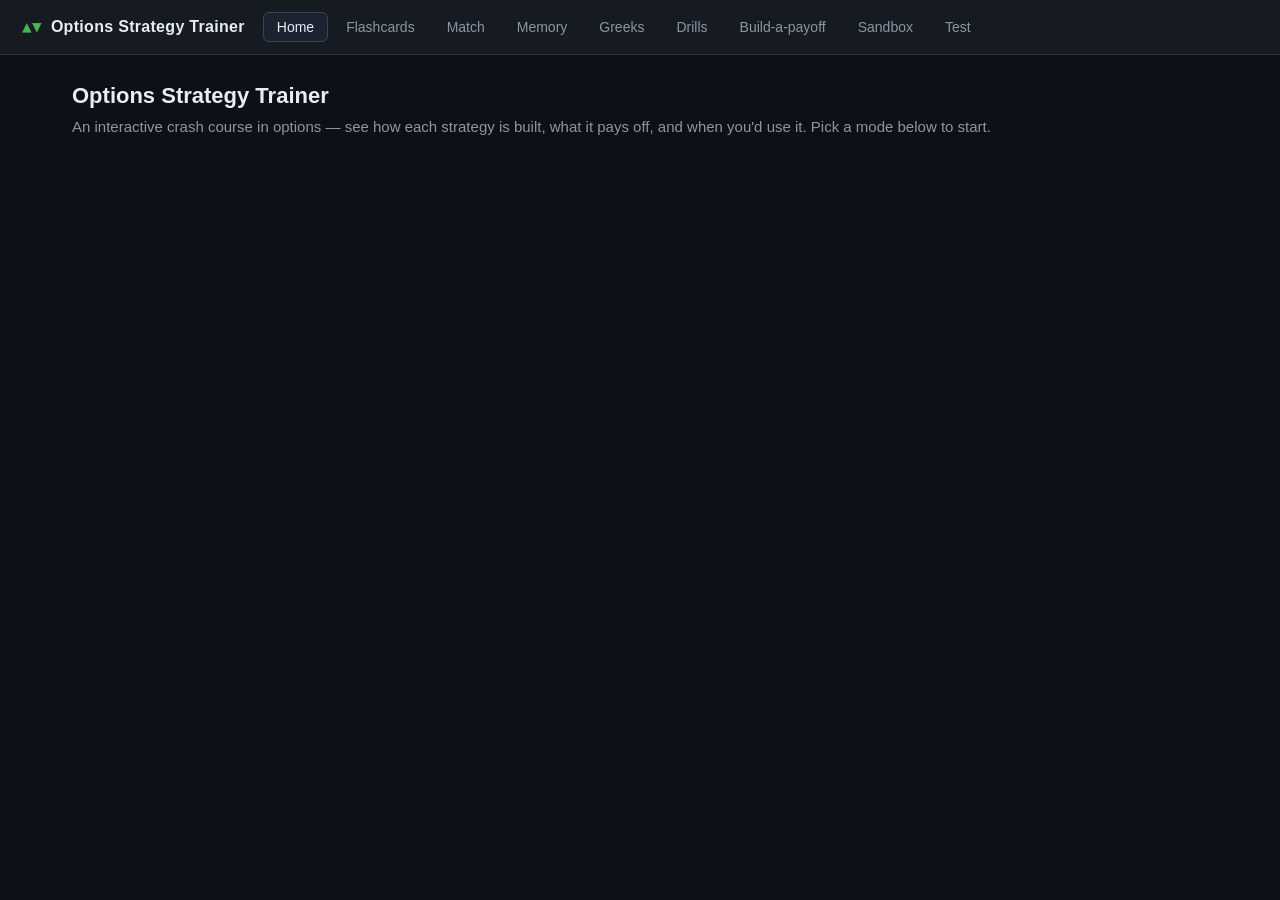
==== index.html @ cc21f36f "Home: new crash-course intro line; move filter below the mode cards Reworded the intro to "An intera" ====
<!DOCTYPE html>
<html lang="en">
<head>
  <meta charset="UTF-8" />
  <meta name="viewport" content="width=device-width, initial-scale=1.0" />
  <title>Options Strategy Trainer</title>
  <link rel="stylesheet" href="css/styles.css?v=19" />
</head>
<body>
  <div class="topbar">
    <div class="brand"><span class="tick">▲▼</span> Options Strategy Trainer</div>
    <nav id="nav"></nav>
    <span class="spacer"></span>
  </div>

  <div class="wrap">
    <div id="view"></div>
  </div>

  <!-- engine + data  (?v= bumped each deploy to bust the CDN/browser cache) -->
  <script src="js/payoff.js?v=19"></script>
  <script src="js/strategies.js?v=19"></script>
  <script src="js/greeks.js?v=19"></script>
  <script src="js/storage.js?v=19"></script>
  <!-- shell -->
  <script src="js/app.js?v=19"></script>
  <!-- modes: registering modes set the nav order (Home is prepended by the shell).
       greeks & outlook no longer register — they feed the Drills tab via DrillBank. -->
  <script src="js/modes/flashcards.js?v=19"></script>
  <script src="js/modes/match.js?v=19"></script>
  <script src="js/modes/memory.js?v=19"></script>
  <script src="js/modes/greeks.js?v=19"></script>
  <script src="js/modes/outlook.js?v=19"></script>
  <script src="js/modes/drills.js?v=19"></script>
  <script src="js/modes/build.js?v=19"></script>
  <script src="js/modes/sandbox.js?v=19"></script>
  <script src="js/modes/test.js?v=19"></script>
  <!-- boot -->
  <script>window.addEventListener('DOMContentLoaded', function () { App.boot(); });</script>
</body>
</html>
---- css/styles.css ----
/* ============================================================
 * styles.css — clean trading-desk dark theme
 * Monospace numbers, green profit / red loss accents.
 * ============================================================ */

:root {
  --bg:        #0d1117;
  --bg-2:      #161b22;
  --bg-3:      #1c2330;
  --panel:     #161b22;
  --border:    #2a3140;
  --border-2:  #3a4456;
  --text:      #e6edf3;
  --text-dim:  #8b96a5;
  --text-mute: #5b6675;

  --green:     #3fb950;
  --green-dim: rgba(63, 185, 80, 0.16);
  --red:       #f85149;
  --red-dim:   rgba(248, 81, 73, 0.16);
  --accent:    #58a6ff;
  --accent-dim:rgba(88, 166, 255, 0.14);
  --gold:      #d29922;

  --mono: "SF Mono", "JetBrains Mono", "Cascadia Code", "Consolas", ui-monospace, monospace;
  --sans: -apple-system, "Segoe UI", Roboto, Helvetica, Arial, sans-serif;

  --radius: 8px;
  --shadow: 0 4px 18px rgba(0,0,0,0.4);
}

* { box-sizing: border-box; }

html, body {
  margin: 0;
  padding: 0;
  background: var(--bg);
  color: var(--text);
  font-family: var(--sans);
  font-size: 15px;
  line-height: 1.5;
  -webkit-font-smoothing: antialiased;
}

.mono, .num { font-family: var(--mono); }
.profit { color: var(--green); }
.loss   { color: var(--red); }
.dim    { color: var(--text-dim); }

a { color: var(--accent); text-decoration: none; }
a:hover { text-decoration: underline; }

/* ---------------- Top bar / nav ---------------- */
.topbar {
  display: flex;
  align-items: center;
  gap: 18px;
  padding: 12px 22px;
  background: var(--bg-2);
  border-bottom: 1px solid var(--border);
  position: sticky;
  top: 0;
  z-index: 50;
}
.topbar .brand {
  font-weight: 700;
  letter-spacing: 0.3px;
  font-size: 16px;
  display: flex;
  align-items: center;
  gap: 9px;
}
.topbar .brand .tick { color: var(--green); font-family: var(--mono); }
.topbar nav { display: flex; gap: 4px; flex-wrap: wrap; }
.topbar nav button {
  background: transparent;
  border: 1px solid transparent;
  color: var(--text-dim);
  padding: 6px 13px;
  border-radius: 6px;
  font-size: 14px;
  cursor: pointer;
  font-family: var(--sans);
}
.topbar nav button:hover { color: var(--text); background: var(--bg-3); }
.topbar nav button.active {
  color: var(--text);
  background: var(--bg-3);
  border-color: var(--border-2);
}
.topbar .spacer { flex: 1; }

/* ---------------- Layout ---------------- */
.wrap { max-width: 1180px; margin: 0 auto; padding: 24px 22px 64px; }
h1 { font-size: 22px; margin: 0 0 4px; }
h2 { font-size: 18px; margin: 28px 0 12px; border-bottom: 1px solid var(--border); padding-bottom: 6px; }
.sub { color: var(--text-dim); margin: 0 0 20px; }

/* ---------------- Buttons / controls ---------------- */
.btn {
  background: var(--bg-3);
  border: 1px solid var(--border-2);
  color: var(--text);
  padding: 9px 16px;
  border-radius: 6px;
  font-size: 14px;
  cursor: pointer;
  font-family: var(--sans);
}
.btn:hover { border-color: var(--accent); }
.btn.primary { background: var(--accent); border-color: var(--accent); color: #0d1117; font-weight: 600; }
.btn.primary:hover { filter: brightness(1.08); }
.btn:disabled { opacity: 0.45; cursor: not-allowed; }
.btn.ghost { background: transparent; }

.pill {
  display: inline-block;
  font-family: var(--mono);
  font-size: 11px;
  text-transform: uppercase;
  letter-spacing: 0.5px;
  padding: 2px 8px;
  border-radius: 999px;
  border: 1px solid var(--border-2);
  color: var(--text-dim);
}
.pill.single   { color: #79c0ff; border-color: #2d4f76; }
.pill.vertical { color: #d2a8ff; border-color: #4d3b6b; }
.pill.vol      { color: #ffa657; border-color: #6b4a2d; }
.pill.advanced { color: #ff7b72; border-color: #6b2f2c; }
.pill.beginner    { color: var(--green); }
.pill.intermediate{ color: var(--gold); }
.pill.advanced-tier { color: var(--red); }

/* ---------------- Cards ---------------- */
.grid {
  display: grid;
  grid-template-columns: repeat(auto-fill, minmax(320px, 1fr));
  gap: 16px;
}
.card {
  background: var(--panel);
  border: 1px solid var(--border);
  border-radius: var(--radius);
  padding: 14px 16px;
}
.card .card-head {
  display: flex;
  align-items: center;
  justify-content: space-between;
  gap: 8px;
  margin-bottom: 8px;
}
.card .card-head .name { font-weight: 650; font-size: 15px; }
.card .tags { display: flex; gap: 6px; flex-wrap: wrap; margin-bottom: 8px; }

/* ---------------- Payoff SVG ---------------- */
.payoff-svg {
  width: 100%;
  height: auto;
  display: block;
  background: var(--bg);
  border: 1px solid var(--border);
  border-radius: 6px;
}
.payoff-svg.payoff-mini { border: none; background: transparent; }

.payoff-line   { fill: none; stroke: var(--accent); stroke-width: 2.2; vector-effect: non-scaling-stroke; }
.payoff-component { fill: none; stroke: #a371f7; stroke-width: 1.4; stroke-dasharray: 5 3; opacity: 0.9; vector-effect: non-scaling-stroke; }
.payoff-mini .payoff-component { stroke-width: 1.1; opacity: 0.8; }
.zero-line     { stroke: var(--border-2); stroke-width: 1; stroke-dasharray: 3 3; }
.spot-line     { stroke: var(--text-mute); stroke-width: 1; stroke-dasharray: 2 4; opacity: 0.7; }
.pl-profit-fill{ fill: var(--green-dim); stroke: none; }
.pl-loss-fill  { fill: var(--red-dim); stroke: none; }
.be-dot        { fill: var(--gold); stroke: var(--bg); stroke-width: 1; }
.be-label      { fill: var(--gold); font-family: var(--mono); font-size: 10px; text-anchor: middle; }
.axis-label    { fill: var(--text-dim); font-family: var(--mono); font-size: 10px; }
.axis-label.y  { text-anchor: end; }
.axis-label.x.start { text-anchor: start; }
.axis-label.x.mid   { text-anchor: middle; }
.axis-label.x.end   { text-anchor: end; }

/* ---------------- Metrics table ---------------- */
.metrics {
  display: grid;
  grid-template-columns: auto 1fr;
  gap: 2px 12px;
  font-family: var(--mono);
  font-size: 12.5px;
  margin-top: 10px;
}
.metrics .k { color: var(--text-dim); }
.metrics .v { text-align: right; }

.legs {
  font-family: var(--mono);
  font-size: 12.5px;
  color: var(--text-dim);
  margin-top: 8px;
  line-height: 1.7;
}
.legs .buy  { color: var(--green); }
.legs .sell { color: var(--red); }

/* ---------------- Utility ---------------- */
.row { display: flex; gap: 12px; align-items: center; flex-wrap: wrap; }
.muted-box {
  background: var(--bg-2);
  border: 1px solid var(--border);
  border-radius: var(--radius);
  padding: 16px;
}
.tag-line { font-family: var(--mono); font-size: 12px; color: var(--text-dim); }

.home-footer {
  margin-top: 40px;
  padding-top: 18px;
  border-top: 1px solid var(--border);
  text-align: center;
  color: var(--text-dim);
  font-size: 13px;
}
.home-footer-sub { color: var(--text-mute); font-size: 11px; margin-top: 3px; letter-spacing: 0.3px; }

/* ---------------- Match mode ---------------- */
.hud .hud-stat {
  background: var(--bg-2);
  border: 1px solid var(--border);
  border-radius: 6px;
  padding: 6px 12px;
  font-size: 14px;
}
.hud .hud-stat .mono { font-size: 15px; font-weight: 600; }

.match-board {
  display: grid;
  grid-template-columns: repeat(auto-fill, minmax(170px, 1fr));
  gap: 12px;
}
.match-board.paused .tile { visibility: hidden; }
.paused-msg {
  background: var(--bg-3);
  border: 1px dashed var(--border-2);
  border-radius: var(--radius);
  padding: 18px;
  text-align: center;
  color: var(--gold);
  font-family: var(--mono);
  margin-bottom: 12px;
}
.tile {
  background: var(--panel);
  border: 1px solid var(--border-2);
  border-radius: var(--radius);
  padding: 12px;
  min-height: 92px;
  display: flex;
  align-items: center;
  justify-content: center;
  text-align: center;
  cursor: grab;
  user-select: none;
  transition: transform 0.12s, box-shadow 0.12s, opacity 0.3s, border-color 0.12s, background 0.12s;
}
.tile:hover { border-color: var(--accent); }
.tile:active { cursor: grabbing; }
.tile.dragging { opacity: 0.5; }
.tile.drop-hover { border-color: var(--accent); background: var(--accent-dim); }
.tile.selected { border-color: var(--accent); box-shadow: 0 0 0 2px var(--accent-dim); background: var(--accent-dim); }
.tile.wrong { border-color: var(--red); background: var(--red-dim); animation: shake 0.36s; }
.tile.matched { opacity: 0; transform: scale(0.85); pointer-events: none; }

@keyframes shake {
  0%,100% { transform: translateX(0); }
  25% { transform: translateX(-5px); }
  75% { transform: translateX(5px); }
}

.tile-name { font-weight: 650; font-size: 15px; }
.tile-legs { font-family: var(--mono); font-size: 13px; line-height: 1.8; }
.tile-legs .buy { color: var(--green); }
.tile-legs .sell { color: var(--red); }
.tile-outlook { font-size: 13px; line-height: 1.5; }
.tile-graph { width: 100%; }
.tile-graph .payoff-svg { height: 90px; }

select.btn { padding-right: 8px; }
select option { background: var(--bg-2); color: var(--text); }
.pairs-input { width: 64px; margin-top: 0; height: 40px; box-sizing: border-box; padding: 0 9px; font-size: 14px; text-align: center; }
/* wrapper that vertically centers its control so toolbar box middles align */
.ctl { display: inline-flex; align-items: center; gap: 6px; }

/* toolbar: every control (selects, number input, button) shares one height,
   contents vertically centered, so all box middles line up on one row. */
.toolbar { align-items: center; }
.toolbar .btn,
.toolbar select.btn,
.toolbar .pairs-input {
  height: 40px;
  box-sizing: border-box;
  padding-top: 0;
  padding-bottom: 0;
  display: inline-flex;
  align-items: center;
  margin: 0;
}
.toolbar .btn { justify-content: center; }

/* ---------------- Memory match (concentration) ---------------- */
.mem-tile { position: relative; cursor: pointer; }
.mem-tile .mem-back {
  position: absolute; inset: 0;
  display: flex; align-items: center; justify-content: center;
  font-family: var(--mono); font-size: 26px; font-weight: 700; color: var(--accent);
  background: var(--bg-3); border-radius: var(--radius);
  opacity: 0; transition: opacity 0.18s;
}
.mem-tile .mem-inner { transition: opacity 0.18s; }
.mem-tile.down .mem-back { opacity: 1; }
.mem-tile.down .mem-inner { opacity: 0; }
.mem-tile.down { border-color: var(--border-2); }
.mem-tile.down:hover { border-color: var(--accent); }
.mem-tile.matched { opacity: 0.45; border-color: var(--green); pointer-events: none; }
.mem-tile.matched .mem-back { opacity: 0; }

/* ---------------- Flashcards ---------------- */
.fc-stage { perspective: 1800px; display: flex; justify-content: center; }
.flashcard {
  position: relative;
  width: 100%;
  max-width: 860px;
  min-height: 580px;
  cursor: pointer;
  transform-style: preserve-3d;
  transition: transform 0.5s cubic-bezier(0.4, 0.2, 0.2, 1);
}
.flashcard.flipped { transform: rotateY(180deg); }
.fc-face {
  position: absolute;
  inset: 0;
  backface-visibility: hidden;
  -webkit-backface-visibility: hidden;
  background: var(--panel);
  border: 1px solid var(--border-2);
  border-radius: 12px;
  box-shadow: var(--shadow);
  padding: 26px;
}
.fc-back { transform: rotateY(180deg); }
.fc-name-content {
  display: flex;
  flex-direction: column;
  align-items: center;
  justify-content: center;
  gap: 18px;
  height: 100%;
}
.fc-detail-content { height: 100%; }
.fc-bigname { font-size: 40px; font-weight: 700; text-align: center; letter-spacing: 0.3px; }
.fc-back-grid { display: grid; grid-template-columns: 1fr 1fr; gap: 26px; align-content: start; }
.fc-name-sm { font-size: 18px; font-weight: 650; margin-bottom: 10px; }
.fc-section-label {
  font-family: var(--mono);
  font-size: 11px;
  text-transform: uppercase;
  letter-spacing: 0.6px;
  color: var(--text-mute);
  margin: 14px 0 6px;
}
.fc-why { margin: 0; font-size: 14px; line-height: 1.6; color: var(--text); }
.fc-greeks { display: flex; flex-direction: column; gap: 4px; }
.fc-greek { display: grid; grid-template-columns: 76px 64px 1fr; gap: 8px; align-items: baseline; font-size: 13px; }
.fc-greek-name { font-family: var(--mono); color: var(--text-dim); }
.fc-greek-sign { font-family: var(--mono); font-weight: 600; }
.fc-greek-mean { font-size: 12px; }
.sign-long { color: var(--green); }
.sign-short { color: var(--red); }
.sign-neutral { color: var(--text-dim); }

@media (max-width: 640px) {
  .fc-back-grid { grid-template-columns: 1fr; }
  .flashcard { min-height: 880px; }
  .fc-bigname { font-size: 32px; }
}

/* ---------------- Test mode ---------------- */
.progress { height: 6px; background: var(--bg-3); border-radius: 999px; overflow: hidden; }
.progress-fill { height: 100%; background: var(--accent); transition: width 0.25s; }
.q-prompt { font-size: 17px; font-weight: 600; margin-bottom: 12px; }
.q-node { margin: 12px 0; display: flex; justify-content: center; }
.q-node .payoff-svg { max-width: 440px; }
.q-legs { font-size: 15px; line-height: 2; text-align: center; }
.q-options { display: flex; flex-direction: column; gap: 8px; margin-top: 6px; }
.q-opt {
  text-align: left;
  background: var(--bg-3);
  border: 1px solid var(--border-2);
  color: var(--text);
  padding: 11px 14px;
  border-radius: 6px;
  cursor: pointer;
  font-size: 14.5px;
  font-family: var(--sans);
}
.q-opt:hover { border-color: var(--accent); }
.q-opt.chosen { border-color: var(--accent); background: var(--accent-dim); font-weight: 600; }
.q-input {
  width: 100%;
  background: var(--bg);
  border: 1px solid var(--border-2);
  color: var(--text);
  padding: 12px 14px;
  border-radius: 6px;
  font-size: 16px;
  font-family: var(--mono);
  margin-top: 6px;
}
.q-input:focus { outline: none; border-color: var(--accent); }
.review-row { display: grid; grid-template-columns: 18px 1fr auto; gap: 10px; padding: 5px 0; border-top: 1px solid var(--border); font-size: 13px; align-items: baseline; }
.review-a { font-family: var(--mono); text-align: right; }
.review-why { font-size: 12.5px; color: var(--text-dim); padding: 2px 0 8px 28px; line-height: 1.55; }

/* ---------------- Build-a-payoff ---------------- */
.build-cols { display: grid; grid-template-columns: 1fr 1fr; gap: 16px; align-items: start; }
@media (max-width: 760px) { .build-cols { grid-template-columns: 1fr; } }
.leg-adder { display: flex; flex-wrap: wrap; gap: 8px; align-items: center; margin: 10px 0 14px; }
.leg-adder select.btn { padding: 7px 9px; }
.leg-list { display: flex; flex-direction: column; gap: 6px; margin-bottom: 14px; }
.leg-chip {
  display: flex; align-items: center; justify-content: space-between;
  background: var(--bg-3); border: 1px solid var(--border); border-radius: 6px;
  padding: 6px 10px; font-family: var(--mono); font-size: 13px;
}
.leg-chip .buy { color: var(--green); }
.leg-chip .sell { color: var(--red); }
.leg-x { background: none; border: none; color: var(--text-mute); font-size: 18px; cursor: pointer; line-height: 1; padding: 0 4px; }
.leg-x:hover { color: var(--red); }
.feedback { padding: 10px 12px; border-radius: 6px; font-size: 14px; }
.feedback.ok { background: var(--green-dim); border: 1px solid var(--green); color: var(--green); }
.feedback.no { background: var(--red-dim); border: 1px solid var(--red); color: var(--red); }

/* ---------------- Greeks mini-game ---------------- */
.greek-profile-prompt {
  font-size: 16px; color: var(--text);
  background: var(--bg); border: 1px solid var(--border-2);
  border-radius: 6px; padding: 10px 14px; margin-bottom: 12px; text-align: center;
}
.q-opt.opt-correct { border-color: var(--green); background: var(--green-dim); color: var(--green); font-weight: 600; }
.q-opt.opt-wrong { border-color: var(--red); background: var(--red-dim); color: var(--red); }
.q-opt:disabled { cursor: default; opacity: 1; }

/* ---------------- Sandbox ---------------- */
.sandbox-field { display: inline-flex; flex-direction: column; gap: 3px; }
.sandbox-field .tag-line { font-size: 10px; min-height: 12px; }
/* All adder controls share one height so their middles line up when bottom-aligned. */
.leg-adder { align-items: flex-end; }
.sandbox-field > select,
.sandbox-field > input,
.sandbox-field > button {
  height: 38px;
  box-sizing: border-box;
  margin: 0;
}
.recognized {
  font-size: 15px; padding: 8px 12px; border-radius: 6px; margin-bottom: 10px;
  background: var(--bg-3); border: 1px solid var(--border);
}
.recognized.hit { border-color: var(--green); background: var(--green-dim); }
.recognized.hit strong { color: var(--green); }

/* ---------------- Glossary ---------------- */
.glossary {
  margin-top: 28px;
  background: var(--bg-2);
  border: 1px solid var(--border);
  border-radius: var(--radius);
  padding: 8px 16px 16px;
}
.glossary summary {
  cursor: pointer;
  font-weight: 650;
  padding: 8px 0;
  font-size: 15px;
  list-style: none;
}
.glossary summary::-webkit-details-marker { display: none; }
.glossary summary::before { content: '▸ '; color: var(--text-dim); }
.glossary[open] summary::before { content: '▾ '; }
.glossary-grid {
  display: grid;
  grid-template-columns: 200px 1fr;
  gap: 6px 16px;
  margin-bottom: 8px;
}
.gl-term { font-family: var(--mono); font-size: 13px; color: var(--accent); }
.gl-def { font-size: 13.5px; color: var(--text); }
@media (max-width: 560px) { .glossary-grid { grid-template-columns: 1fr; gap: 1px 0; } .gl-def { margin-bottom: 8px; } }
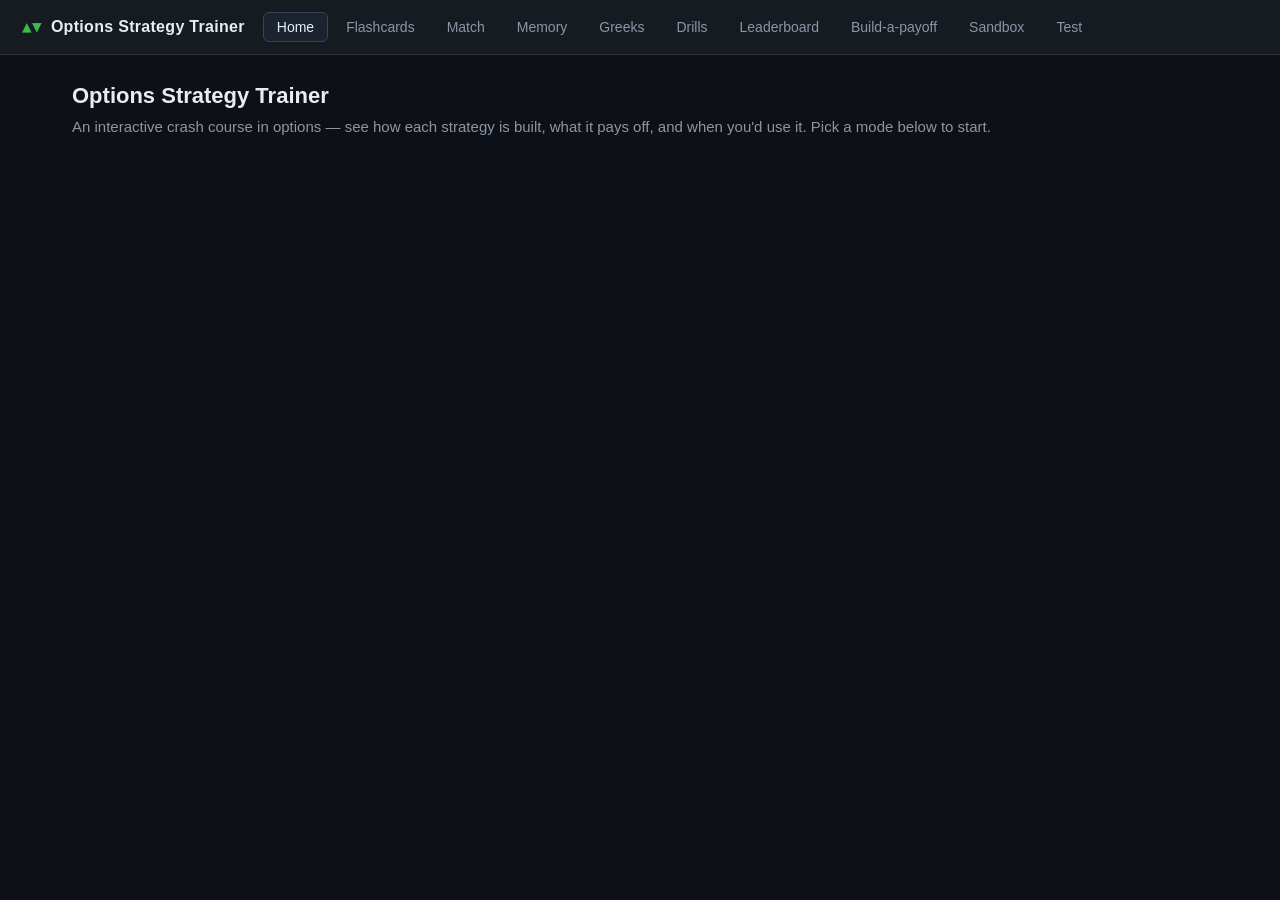
==== commit c541b006: "Leaderboard: single combined board per game with clickable Score/Acc sort Replaces the Perfect/Overa" ====
--- a/index.html
+++ b/index.html
@@ -4,7 +4,7 @@
   <meta charset="UTF-8" />
   <meta name="viewport" content="width=device-width, initial-scale=1.0" />
   <title>Options Strategy Trainer</title>
-  <link rel="stylesheet" href="css/styles.css?v=19" />
+  <link rel="stylesheet" href="css/styles.css?v=32" />
 </head>
 <body>
   <div class="topbar">
@@ -18,23 +18,27 @@
   </div>
 
   <!-- engine + data  (?v= bumped each deploy to bust the CDN/browser cache) -->
-  <script src="js/payoff.js?v=19"></script>
-  <script src="js/strategies.js?v=19"></script>
-  <script src="js/greeks.js?v=19"></script>
-  <script src="js/storage.js?v=19"></script>
+  <script src="js/payoff.js?v=32"></script>
+  <script src="js/strategies.js?v=32"></script>
+  <script src="js/greeks.js?v=32"></script>
+  <script src="js/storage.js?v=32"></script>
+  <!-- leaderboard: public Supabase config + fetch-based client (no SDK/CDN) -->
+  <script src="js/config.js?v=32"></script>
+  <script src="js/leaderboard.js?v=32"></script>
   <!-- shell -->
-  <script src="js/app.js?v=19"></script>
+  <script src="js/app.js?v=32"></script>
   <!-- modes: registering modes set the nav order (Home is prepended by the shell).
        greeks & outlook no longer register — they feed the Drills tab via DrillBank. -->
-  <script src="js/modes/flashcards.js?v=19"></script>
-  <script src="js/modes/match.js?v=19"></script>
-  <script src="js/modes/memory.js?v=19"></script>
-  <script src="js/modes/greeks.js?v=19"></script>
-  <script src="js/modes/outlook.js?v=19"></script>
-  <script src="js/modes/drills.js?v=19"></script>
-  <script src="js/modes/build.js?v=19"></script>
-  <script src="js/modes/sandbox.js?v=19"></script>
-  <script src="js/modes/test.js?v=19"></script>
+  <script src="js/modes/flashcards.js?v=32"></script>
+  <script src="js/modes/match.js?v=32"></script>
+  <script src="js/modes/memory.js?v=32"></script>
+  <script src="js/modes/greeks.js?v=32"></script>
+  <script src="js/modes/outlook.js?v=32"></script>
+  <script src="js/modes/drills.js?v=32"></script>
+  <script src="js/modes/leaderboard.js?v=32"></script>
+  <script src="js/modes/build.js?v=32"></script>
+  <script src="js/modes/sandbox.js?v=32"></script>
+  <script src="js/modes/test.js?v=32"></script>
   <!-- boot -->
   <script>window.addEventListener('DOMContentLoaded', function () { App.boot(); });</script>
 </body>
--- a/css/styles.css
+++ b/css/styles.css
@@ -495,3 +495,35 @@
 .gl-term { font-family: var(--mono); font-size: 13px; color: var(--accent); }
 .gl-def { font-size: 13.5px; color: var(--text); }
 @media (max-width: 560px) { .glossary-grid { grid-template-columns: 1fr; gap: 1px 0; } .gl-def { margin-bottom: 8px; } }
+
+/* ---- leaderboard ---- */
+.lb-table { padding: 8px 12px; }
+.lb-row {
+  display: grid;
+  grid-template-columns: 44px 1fr 76px 62px 56px;
+  gap: 8px;
+  align-items: center;
+  padding: 7px 4px;
+  border-bottom: 1px solid var(--border);
+}
+.lb-row:last-child { border-bottom: none; }
+.lb-head {
+  font-size: 11px;
+  text-transform: uppercase;
+  letter-spacing: 0.04em;
+  color: var(--text-dim);
+  border-bottom: 1px solid var(--border-2);
+}
+.lb-me { background: var(--accent-dim); border-radius: var(--radius); }
+.lb-rank { text-align: center; }
+.lb-name { overflow: hidden; text-overflow: ellipsis; white-space: nowrap; }
+.lb-detail, .lb-pct { text-align: right; font-size: 12px; }
+.lb-score { text-align: right; font-weight: 600; color: var(--text); }
+.lb-post .feedback { display: inline-block; }
+.lb-head .lb-sortable { cursor: pointer; user-select: none; }
+.lb-head .lb-sortable:hover { color: var(--text); }
+.lb-head .lb-sort-active { color: var(--accent); }
+@media (max-width: 560px) {
+  .lb-row { grid-template-columns: 36px 1fr 64px 52px; }
+  .lb-detail { display: none; }
+}
